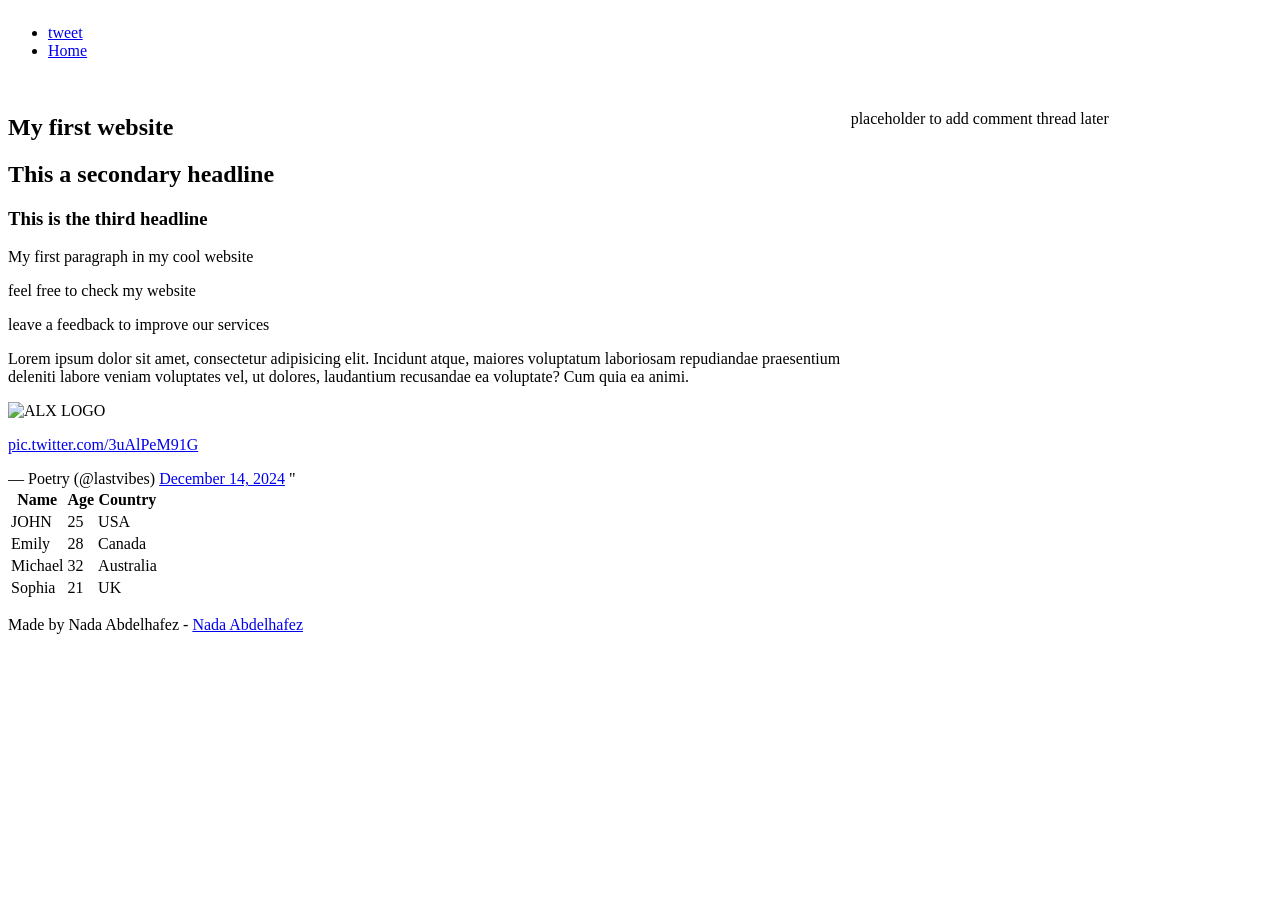
==== css_basic/index.html @ ceb207f8 "inital commit" ====
<!DOCTYPE html>
<html lang ="en"> 
    <head>
        <meta charset="UTF-8">
        <meta name="viewpoint" content="width=device-width, initial-scale=1.0">
        <title>My first website</title>
        
        <!-- <link href="base.css" rel="stylesheet"> -->
        <link href="styles.css" rel="stylesheet">
    </head>
    <body class="works_on_smartphones">
        <header>
            <ul>
                <li> <a href="tweets.html" target="_blank">tweet</a> </li>
                <li> <a href="index.html" target="_blank">Home</a> </li>
            </ul>
        </header>
        <br>
        <Main>
        <article>
            <h1>My first website</h1>
            <h2>This a secondary headline</h2>
            <h3>This is the third headline</h3>
    
            <p>My first paragraph in my cool website</p>
            <p>feel free to check my website</p>
            <p>leave a feedback to improve our services </p>
            <p>Lorem ipsum dolor sit amet, consectetur adipisicing elit. Incidunt atque, maiores voluptatum laboriosam repudiandae praesentium deleniti labore veniam voluptates vel, ut dolores, laudantium recusandae ea voluptate? Cum quia ea animi.</p>
    
            <img src=" https://i.ibb.co/gTDZZT8/ALX-Logo-07.png" alt="ALX LOGO">
            <a href="<blockquote class="twitter-tweet"><p lang="zxx" dir="ltr"><a href="https://t.co/3uAlPeM91G">pic.twitter.com/3uAlPeM91G</a></p>&mdash; Poetry (@lastvibes) <a href="https://twitter.com/lastvibes/status/1867982886873276870?ref_src=twsrc%5Etfw">December 14, 2024</a></blockquote> <script async src="https://platform.twitter.com/widgets.js" charset="utf-8"></script>" </a>
        
            <br>

        <table> 
            <thead>
                <tr>
                    <th>Name </th>
                    <th>Age</th>
                    <th>Country </th>
                </tr>
            </thead>
            <tbody>
                <tr>
                    <td>JOHN</td>
                    <td>25</td>
                    <td>USA</td>
                </tr>
                <tr>
                    <td>Emily</td>
                    <td>28</td>
                    <td>Canada</td>
                </tr>
                <tr>
                    <td>Michael</td>
                    <td>32</td>
                    <td>Australia</td>
                </tr>
                <tr>
                    <td>Sophia</td>
                    <td>21</td>
                    <td>UK</td>
                </tr>
            </tbody>
        </table>
        </article>
        <aside>
            <p>placeholder to add comment thread later</p>
        </aside>
        </Main>
        <footer> 
            <p>Made by Nada Abdelhafez - <a href="https://x.com/lastvibes/status/1867982886873276870" target="_blank">Nada Abdelhafez</a> </p>        
        </footer>
    </body>
</html>
---- css_basic/styles.css ----
body {
    display: flex;
    flex-direction: column;
}

main{
    display: flex;
    flex-direction: row;
    flex: auto;

}

article {
    flex: 2;
    overflow-y: auto;
}

aside {
    flex: 1;
    overflow-y: auto;
}
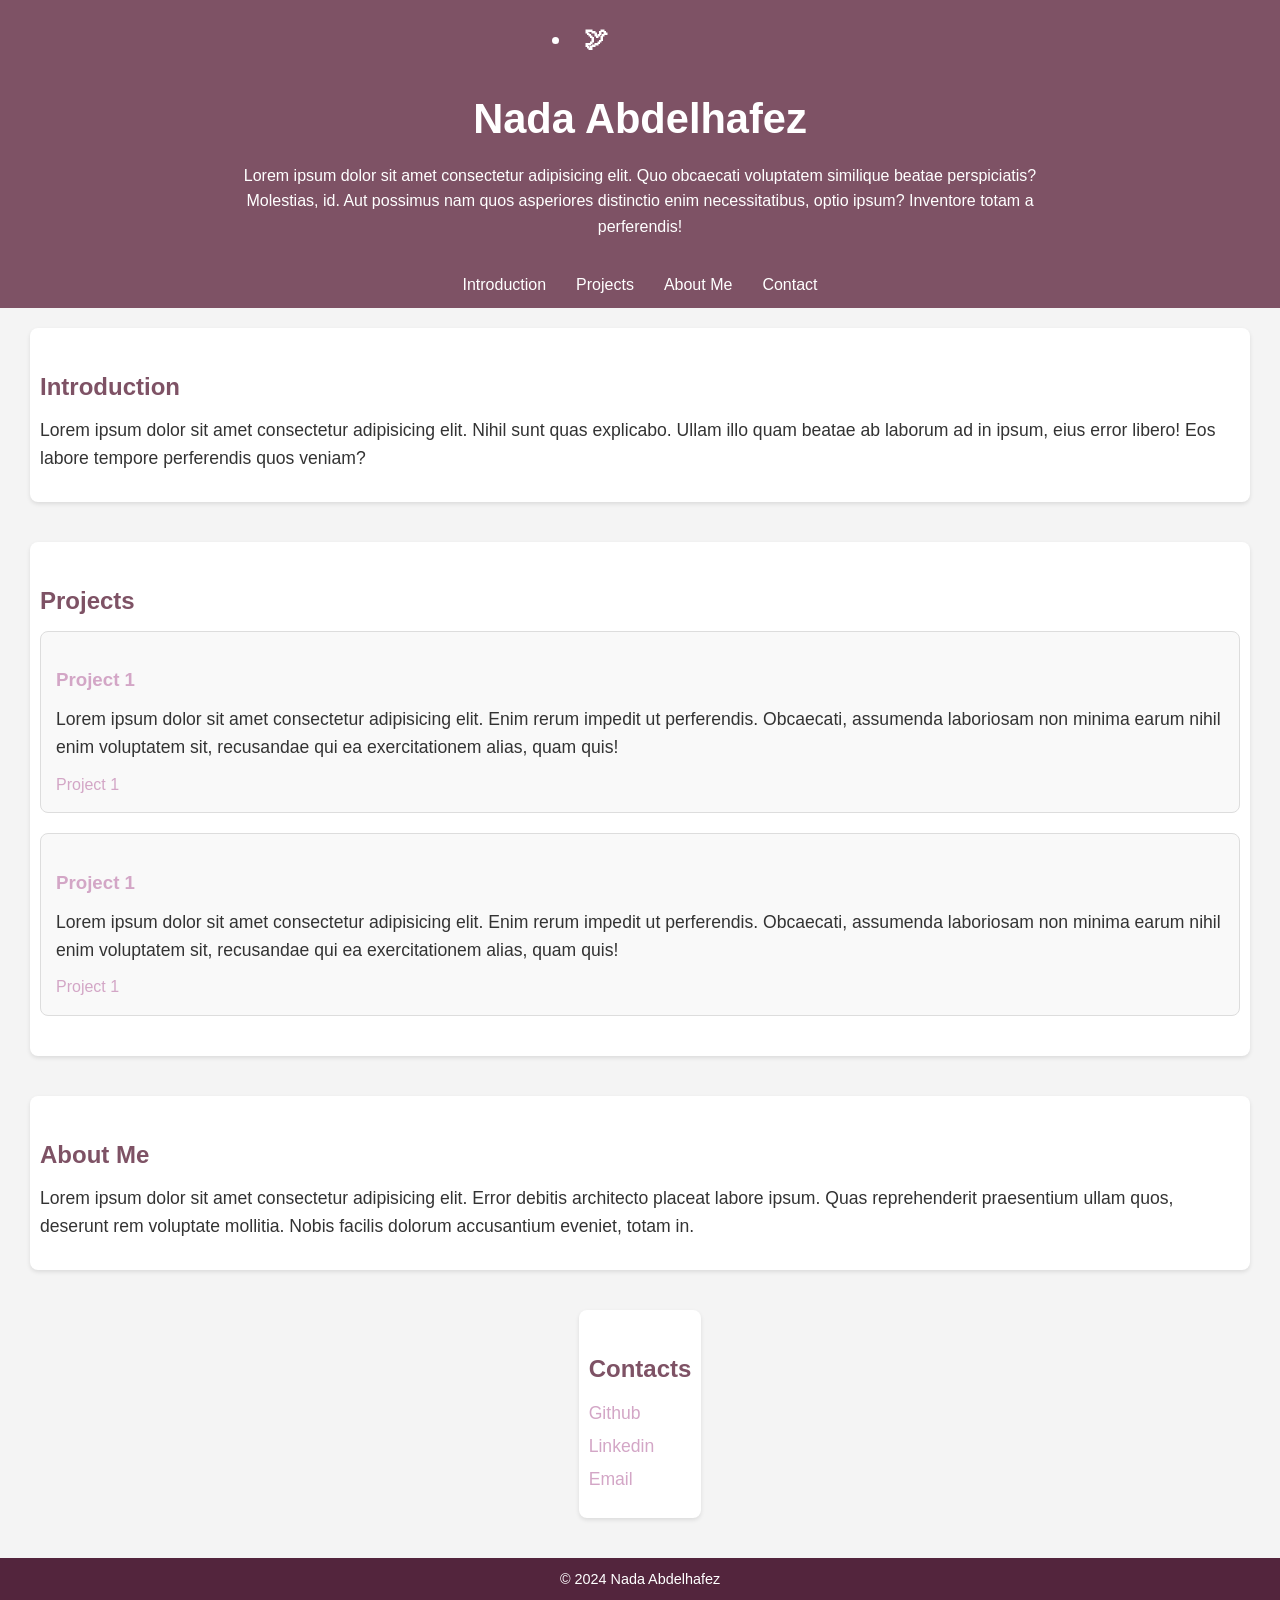
==== commit e8f2e473: "added styles" ====
--- a/css_basic/index.html
+++ b/css_basic/index.html
@@ -1,75 +1,55 @@
 <!DOCTYPE html>
-<html lang ="en"> 
-    <head>
-        <meta charset="UTF-8">
-        <meta name="viewpoint" content="width=device-width, initial-scale=1.0">
-        <title>My first website</title>
-        
-        <!-- <link href="base.css" rel="stylesheet"> -->
+<html lang="en">
+<head>
+    <title>Nada Abdelhafez - Personal Portfolio</title>
+    <meta charset="UTF-8">
+    <meta name="viewport" content="width=device-width, initial-scale=1.0">
+
         <link href="styles.css" rel="stylesheet">
-    </head>
-    <body class="works_on_smartphones">
-        <header>
-            <ul>
-                <li> <a href="tweets.html" target="_blank">tweet</a> </li>
-                <li> <a href="index.html" target="_blank">Home</a> </li>
-            </ul>
-        </header>
-        <br>
-        <Main>
-        <article>
-            <h1>My first website</h1>
-            <h2>This a secondary headline</h2>
-            <h3>This is the third headline</h3>
-    
-            <p>My first paragraph in my cool website</p>
-            <p>feel free to check my website</p>
-            <p>leave a feedback to improve our services </p>
-            <p>Lorem ipsum dolor sit amet, consectetur adipisicing elit. Incidunt atque, maiores voluptatum laboriosam repudiandae praesentium deleniti labore veniam voluptates vel, ut dolores, laudantium recusandae ea voluptate? Cum quia ea animi.</p>
-    
-            <img src=" https://i.ibb.co/gTDZZT8/ALX-Logo-07.png" alt="ALX LOGO">
-            <a href="<blockquote class="twitter-tweet"><p lang="zxx" dir="ltr"><a href="https://t.co/3uAlPeM91G">pic.twitter.com/3uAlPeM91G</a></p>&mdash; Poetry (@lastvibes) <a href="https://twitter.com/lastvibes/status/1867982886873276870?ref_src=twsrc%5Etfw">December 14, 2024</a></blockquote> <script async src="https://platform.twitter.com/widgets.js" charset="utf-8"></script>" </a>
-        
-            <br>
-
-        <table> 
-            <thead>
-                <tr>
-                    <th>Name </th>
-                    <th>Age</th>
-                    <th>Country </th>
-                </tr>
-            </thead>
-            <tbody>
-                <tr>
-                    <td>JOHN</td>
-                    <td>25</td>
-                    <td>USA</td>
-                </tr>
-                <tr>
-                    <td>Emily</td>
-                    <td>28</td>
-                    <td>Canada</td>
-                </tr>
-                <tr>
-                    <td>Michael</td>
-                    <td>32</td>
-                    <td>Australia</td>
-                </tr>
-                <tr>
-                    <td>Sophia</td>
-                    <td>21</td>
-                    <td>UK</td>
-                </tr>
-            </tbody>
-        </table>
+</head>
+<body>
+    <header>
+        <li class="logo">&#128330;</li>
+        <h1>Nada Abdelhafez</h1>
+        <p>Lorem ipsum dolor sit amet consectetur adipisicing elit. Quo obcaecati voluptatem similique beatae perspiciatis? Molestias, id. Aut possimus nam quos asperiores distinctio enim necessitatibus, optio ipsum? Inventore totam a perferendis!</p>
+    </header>
+    <nav>
+        <ul>
+            <li><a href="#Introduction"></a>Introduction </li>
+            <li><a href="#Projects"></a>Projects</li>            
+            <li><a href="#About Me"></a>About Me </li>        
+            <li><a href="#contact"></a>Contact </li>
+        </ul>
+    </nav>
+    <section id="introduction">
+            <h2>Introduction</h2>
+            <p>Lorem ipsum dolor sit amet consectetur adipisicing elit. Nihil sunt quas explicabo. Ullam illo quam beatae ab laborum ad in ipsum, eius error libero! Eos labore tempore perferendis quos veniam?</p>
+    </section>
+    <section id="projects">
+        <h2>Projects</h2>
+        <article class="project">
+            <h3>Project 1</h3>
+            <p>Lorem ipsum dolor sit amet consectetur adipisicing elit. Enim rerum impedit ut perferendis. Obcaecati, assumenda laboriosam non minima earum nihil enim voluptatem sit, recusandae qui ea exercitationem alias, quam quis!</p>
+            <a href="https:example.com" target="_blank">Project 1</a>
         </article>
-        <aside>
-            <p>placeholder to add comment thread later</p>
-        </aside>
-        </Main>
-        <footer> 
-            <p>Made by Nada Abdelhafez - <a href="https://x.com/lastvibes/status/1867982886873276870" target="_blank">Nada Abdelhafez</a> </p>        
-        </footer>
-    </body>
-</html>+        <article class="project">
+            <h3>Project 1</h3>
+            <p>Lorem ipsum dolor sit amet consectetur adipisicing elit. Enim rerum impedit ut perferendis. Obcaecati, assumenda laboriosam non minima earum nihil enim voluptatem sit, recusandae qui ea exercitationem alias, quam quis!</p>
+            <a href="https:example.com" target="_blank">Project 1</a>
+        </article>
+    </section>
+    <section id="about">
+        <h2>About Me</h2>
+        <p>Lorem ipsum dolor sit amet consectetur adipisicing elit. Error debitis architecto placeat labore ipsum. Quas reprehenderit praesentium ullam quos, deserunt rem voluptate mollitia. Nobis facilis dolorum accusantium eveniet, totam in.</p>
+    </section>
+    <section id="contact">
+        <h2>Contacts</h2>
+        <a href="https://github.com/Amira-ElHafez" target="_blank">Github</a>
+        <a href="https://www.linkedin.com/in/nada-abdelhafez-bb95a81a4/" target="_blank">Linkedin</a>
+        <a href="nadasayed399@gmail.com" target="_blank">Email</a>
+    </section>
+    <footer>
+        <p>&copy; 2024 Nada Abdelhafez</p>
+    </footer>
+</body>
+</html>
--- a/css_basic/styles.css
+++ b/css_basic/styles.css
@@ -1,21 +1,127 @@
 body {
     display: flex;
     flex-direction: column;
+    background-color: #f4f4f4;
+    color: #333;
+    font-family: Arial, sans-serif;
+    line-height: 1.6;
+    margin: 0;
 }
 
-main{
-    display: flex;
-    flex-direction: row;
-    flex: auto;
-
+header{
+    background-color: #7e5265;
+    color: white;
+    padding: 20px 10px;
+    text-align: center;
 }
 
-article {
-    flex: 2;
-    overflow-y: auto;
+.logo {
+    font-size: 1.5em;
+    font-weight: bold;
+    margin-right: 120px;
+    cursor: pointer;
 }
 
-aside {
-    flex: 1;
-    overflow-y: auto;
+header li{
+    margin-right: 15px;
+}
+
+
+header h1 {
+    font-size: 2.6em;
+    margin-bottom: 10px;
+}
+
+header p{
+    font-size: 1em;
+    max-width: 800px;
+    margin: 0 auto;
+}
+
+nav {
+    background-color: #7e5265;
+    padding: 10px;
+}
+
+nav ul{
+    display: flex;
+    margin: 0;
+    padding: 0;
+    list-style-type: none;
+    justify-content: center;
+}
+
+nav li{
+    margin: 0 15px;
+    color: white;
+}
+
+nav a {
+    color: white;
+    text-decoration: none; 
+    font-size: 1.1em;
+    transition: color 0.3s ease
+}
+
+section {
+    padding: 20px 10px;
+    margin: 20px auto;
+    max-width: 1200px;
+    background: white;
+    border-radius: 8px;
+    box-shadow: 0 2px 4px rgba(0, 0, 0, 0.1);
+}
+
+section h2 {
+    color: #7e5265;
+    margin-bottom: 10px;
+}
+
+section p {
+    margin: 10px 0;
+    font-size: 1.1em;
+}
+
+.project {
+    margin-bottom: 20px;
+    padding: 15px;
+    border: 1px solid #ddd;
+    border-radius: 8px;
+    background-color: #f9f9f9;
+}
+
+.project h3 {
+    margin-bottom: 10px;
+    color: #d3a6c6;
+}
+
+.project a {
+    color: #d3a6c6;
+    text-decoration: none;
+}
+
+#contact a {
+    display: block;
+    margin: 5px 0;
+    color: #d3a6c6;
+    text-decoration: none;
+    font-size: 1.1em;
+}
+
+#contact a:hover {
+    color: #53253d;
+    text-decoration: underline;
+}
+
+footer {
+    text-align: center;
+    background-color: #53253d;
+    color: white;
+    padding: 10px 0;
+    margin-top: 20px;
+}
+
+footer p {
+    margin: 0;
+    font-size: 0.9em;
 }
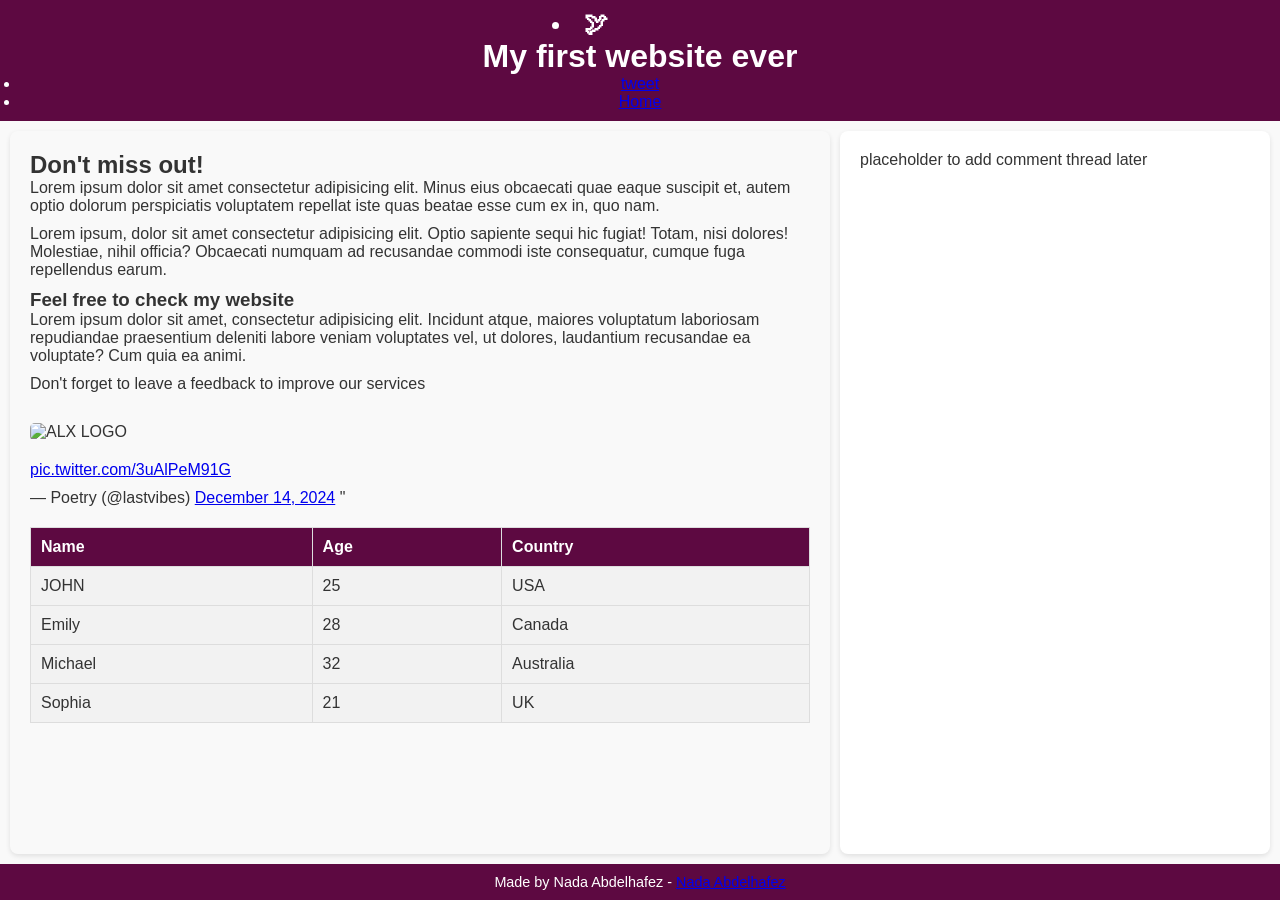
==== commit d1c60e36: "second update" ====
--- a/css_basic/index.html
+++ b/css_basic/index.html
@@ -1,55 +1,72 @@
 <!DOCTYPE html>
-<html lang="en">
-<head>
-    <title>Nada Abdelhafez - Personal Portfolio</title>
-    <meta charset="UTF-8">
-    <meta name="viewport" content="width=device-width, initial-scale=1.0">
+<html lang ="en"> 
+    <head>
+        <meta charset="UTF-8">
+        <meta name="viewpoint" content="width=device-width, initial-scale=1.0">
+        <title>My first website</title>
+        
+        <link href="base.css" rel="stylesheet">
+        <link href="styles.css" rel="stylesheet">
+    </head>
+    <body class="works_on_smartphone">
+        <header>
+            <li class="logo">&#128330;</li>
+            <h1>My first website ever</h1>
+            <ul>
+                <li> <a href="tweets.html" target="_blank">tweet</a> </li>
+                <li> <a href="index.html" target="_blank">Home</a> </li>
+            </ul>
+        </header>
+        <Main>
+        <article>
+            <h2>Don't miss out!</h2>
+            <p>Lorem ipsum dolor sit amet consectetur adipisicing elit. Minus eius obcaecati quae eaque suscipit et, autem optio dolorum perspiciatis voluptatem repellat iste quas beatae esse cum ex in, quo nam.</p>
+            <p>Lorem ipsum, dolor sit amet consectetur adipisicing elit. Optio sapiente sequi hic fugiat! Totam, nisi dolores! Molestiae, nihil officia? Obcaecati numquam ad recusandae commodi iste consequatur, cumque fuga repellendus earum.</p>
+            <h3>Feel free to check my website</h3>
+            <p>Lorem ipsum dolor sit amet, consectetur adipisicing elit. Incidunt atque, maiores voluptatum laboriosam repudiandae praesentium deleniti labore veniam voluptates vel, ut dolores, laudantium recusandae ea voluptate? Cum quia ea animi.</p>
+            <p>Don't forget to leave a feedback to improve our services </p>
 
-        <link href="styles.css" rel="stylesheet">
-</head>
-<body>
-    <header>
-        <li class="logo">&#128330;</li>
-        <h1>Nada Abdelhafez</h1>
-        <p>Lorem ipsum dolor sit amet consectetur adipisicing elit. Quo obcaecati voluptatem similique beatae perspiciatis? Molestias, id. Aut possimus nam quos asperiores distinctio enim necessitatibus, optio ipsum? Inventore totam a perferendis!</p>
-    </header>
-    <nav>
-        <ul>
-            <li><a href="#Introduction"></a>Introduction </li>
-            <li><a href="#Projects"></a>Projects</li>            
-            <li><a href="#About Me"></a>About Me </li>        
-            <li><a href="#contact"></a>Contact </li>
-        </ul>
-    </nav>
-    <section id="introduction">
-            <h2>Introduction</h2>
-            <p>Lorem ipsum dolor sit amet consectetur adipisicing elit. Nihil sunt quas explicabo. Ullam illo quam beatae ab laborum ad in ipsum, eius error libero! Eos labore tempore perferendis quos veniam?</p>
-    </section>
-    <section id="projects">
-        <h2>Projects</h2>
-        <article class="project">
-            <h3>Project 1</h3>
-            <p>Lorem ipsum dolor sit amet consectetur adipisicing elit. Enim rerum impedit ut perferendis. Obcaecati, assumenda laboriosam non minima earum nihil enim voluptatem sit, recusandae qui ea exercitationem alias, quam quis!</p>
-            <a href="https:example.com" target="_blank">Project 1</a>
+            <img src=" https://i.ibb.co/gTDZZT8/ALX-Logo-07.png" alt="ALX LOGO">
+            <a href="<blockquote class="twitter-tweet><p lang="zxx" dir="ltr"><a href="https://t.co/3uAlPeM91G">pic.twitter.com/3uAlPeM91G</a></p>&mdash; Poetry (@lastvibes) <a href="https://twitter.com/lastvibes/status/1867982886873276870?ref_src=twsrc%5Etfw">December 14, 2024</a></blockquote> <script async src="https://platform.twitter.com/widgets.js" charset="utf-8"></script>" </a>
+            <br>
+        <table> 
+            <thead>
+                <tr>
+                    <th>Name </th>
+                    <th>Age</th>
+                    <th>Country </th>
+                </tr>
+            </thead>
+            <tbody>
+                <tr>
+                    <td>JOHN</td>
+                    <td>25</td>
+                    <td>USA</td>
+                </tr>
+                <tr>
+                    <td>Emily</td>
+                    <td>28</td>
+                    <td>Canada</td>
+                </tr>
+                <tr>
+                    <td>Michael</td>
+                    <td>32</td>
+                    <td>Australia</td>
+                </tr>
+                <tr>
+                    <td>Sophia</td>
+                    <td>21</td>
+                    <td>UK</td>
+                </tr>
+            </tbody>
+        </table>
         </article>
-        <article class="project">
-            <h3>Project 1</h3>
-            <p>Lorem ipsum dolor sit amet consectetur adipisicing elit. Enim rerum impedit ut perferendis. Obcaecati, assumenda laboriosam non minima earum nihil enim voluptatem sit, recusandae qui ea exercitationem alias, quam quis!</p>
-            <a href="https:example.com" target="_blank">Project 1</a>
-        </article>
-    </section>
-    <section id="about">
-        <h2>About Me</h2>
-        <p>Lorem ipsum dolor sit amet consectetur adipisicing elit. Error debitis architecto placeat labore ipsum. Quas reprehenderit praesentium ullam quos, deserunt rem voluptate mollitia. Nobis facilis dolorum accusantium eveniet, totam in.</p>
-    </section>
-    <section id="contact">
-        <h2>Contacts</h2>
-        <a href="https://github.com/Amira-ElHafez" target="_blank">Github</a>
-        <a href="https://www.linkedin.com/in/nada-abdelhafez-bb95a81a4/" target="_blank">Linkedin</a>
-        <a href="nadasayed399@gmail.com" target="_blank">Email</a>
-    </section>
-    <footer>
-        <p>&copy; 2024 Nada Abdelhafez</p>
-    </footer>
-</body>
-</html>
+        <aside>
+            <p>placeholder to add comment thread later</p>
+        </aside>
+        </Main>
+        <footer> 
+            <p>Made by Nada Abdelhafez - <a href="https://x.com/lastvibes/status/1867982886873276870" target="_blank">Nada Abdelhafez</a> </p>        
+        </footer>
+    </body>
+</html>
--- a/css_basic/styles.css
+++ b/css_basic/styles.css
@@ -1,18 +1,60 @@
+* {
+    margin: 0;
+    padding: 0;
+    box-sizing: border-box;
+    font-family: 'Arial', sans-serif;
+}
+
 body {
     display: flex;
     flex-direction: column;
     background-color: #f4f4f4;
     color: #333;
-    font-family: Arial, sans-serif;
-    line-height: 1.6;
-    margin: 0;
+    height: 100vh;
+}
+
+main {
+    display: flex;
+    flex-direction: row;
+    flex: auto;
+    gap: 10px;
+    padding: 10px;
+    background-color: #f9f9f9;
+}
+
+article {
+    overflow-y: auto;
+    flex: 2;
+    padding: 20px;
+    border-radius: 8px;
+    box-shadow: 0 2px 5px rgba(0, 0, 0, 0.1);
+}
+
+article img {
+    max-width: 100%;
+    border-radius: 5px;
+    margin: 20px 0;
+}
+
+aside{
+    overflow-y: auto;
+    flex: 1;
+    background-color: white;
+    padding: 20px;
+    border-radius: 8px;
+    box-shadow: 0 2px 5px rgba(0, 0, 0, 0.1);
 }
 
 header{
-    background-color: #7e5265;
+    background-color: #5d0941;
     color: white;
-    padding: 20px 10px;
+    padding: 10px 20px;
     text-align: center;
+}
+
+header li {
+    color: white;
+    text-decoration: none;
 }
 
 .logo {
@@ -22,103 +64,37 @@
     cursor: pointer;
 }
 
-header li{
-    margin-right: 15px;
-}
-
-
-header h1 {
-    font-size: 2.6em;
+article p, aside p {
     margin-bottom: 10px;
 }
 
-header p{
-    font-size: 1em;
-    max-width: 800px;
-    margin: 0 auto;
+article table {
+    width: 100%;
+    border-collapse: collapse;
+    margin-top: 20px;
 }
 
-nav {
-    background-color: #7e5265;
+article table th,
+article table td {
+    border: 1px solid #ddd;
     padding: 10px;
+    text-align: left;
 }
 
-nav ul{
-    display: flex;
-    margin: 0;
-    padding: 0;
-    list-style-type: none;
-    justify-content: center;
-}
-
-nav li{
-    margin: 0 15px;
+article table th {
+    background-color: #5d0941;
     color: white;
 }
 
-nav a {
-    color: white;
-    text-decoration: none; 
-    font-size: 1.1em;
-    transition: color 0.3s ease
-}
-
-section {
-    padding: 20px 10px;
-    margin: 20px auto;
-    max-width: 1200px;
-    background: white;
-    border-radius: 8px;
-    box-shadow: 0 2px 4px rgba(0, 0, 0, 0.1);
-}
-
-section h2 {
-    color: #7e5265;
-    margin-bottom: 10px;
-}
-
-section p {
-    margin: 10px 0;
-    font-size: 1.1em;
-}
-
-.project {
-    margin-bottom: 20px;
-    padding: 15px;
-    border: 1px solid #ddd;
-    border-radius: 8px;
-    background-color: #f9f9f9;
-}
-
-.project h3 {
-    margin-bottom: 10px;
-    color: #d3a6c6;
-}
-
-.project a {
-    color: #d3a6c6;
-    text-decoration: none;
-}
-
-#contact a {
-    display: block;
-    margin: 5px 0;
-    color: #d3a6c6;
-    text-decoration: none;
-    font-size: 1.1em;
-}
-
-#contact a:hover {
-    color: #53253d;
-    text-decoration: underline;
+article table tr{
+    background-color: #f2f2f2;
 }
 
 footer {
+    background-color: #5d0941;
+    color: white;
     text-align: center;
-    background-color: #53253d;
-    color: white;
-    padding: 10px 0;
-    margin-top: 20px;
+    padding: 10px 20px;
 }
 
 footer p {
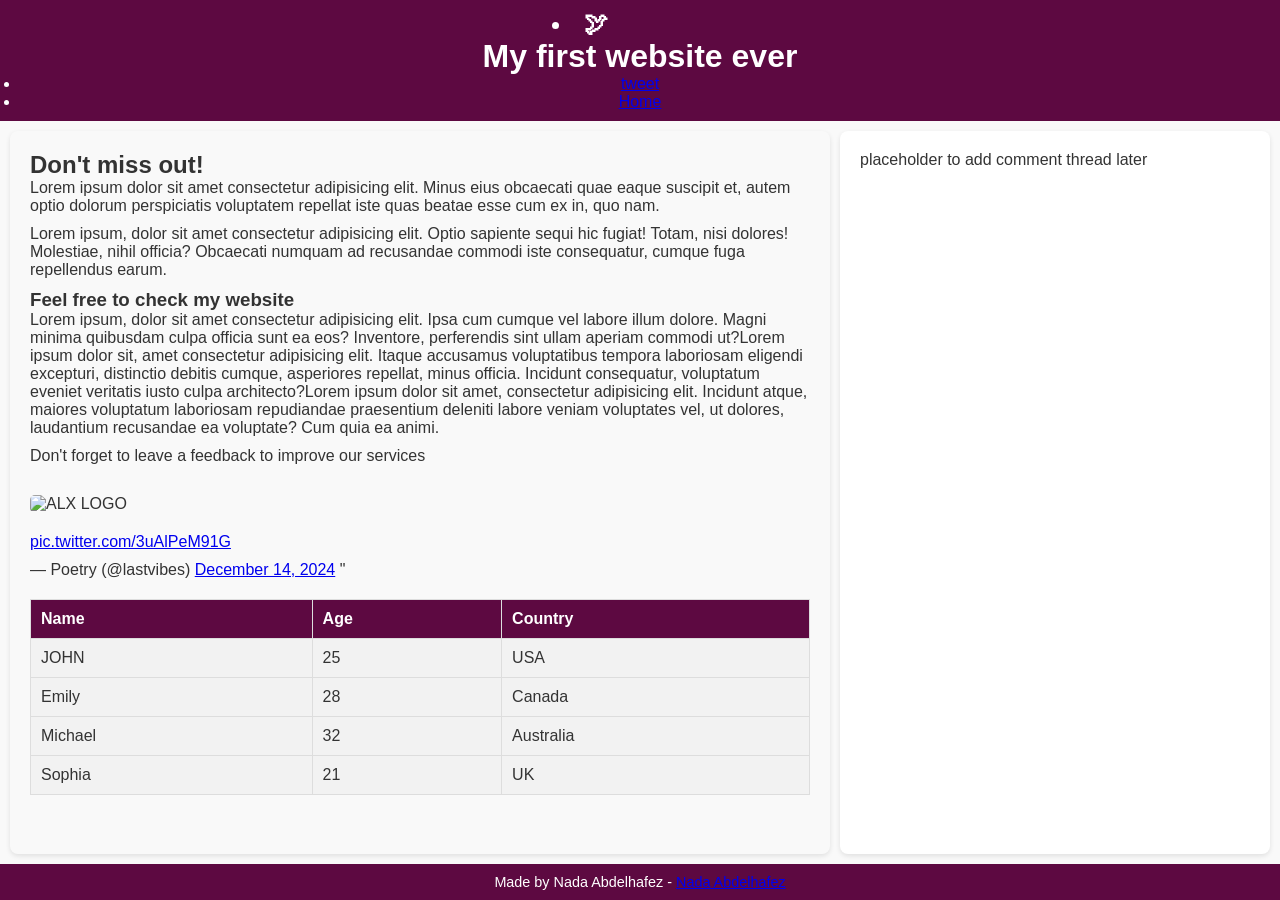
==== commit 6162e947: "add p" ====
--- a/css_basic/index.html
+++ b/css_basic/index.html
@@ -23,7 +23,7 @@
             <p>Lorem ipsum dolor sit amet consectetur adipisicing elit. Minus eius obcaecati quae eaque suscipit et, autem optio dolorum perspiciatis voluptatem repellat iste quas beatae esse cum ex in, quo nam.</p>
             <p>Lorem ipsum, dolor sit amet consectetur adipisicing elit. Optio sapiente sequi hic fugiat! Totam, nisi dolores! Molestiae, nihil officia? Obcaecati numquam ad recusandae commodi iste consequatur, cumque fuga repellendus earum.</p>
             <h3>Feel free to check my website</h3>
-            <p>Lorem ipsum dolor sit amet, consectetur adipisicing elit. Incidunt atque, maiores voluptatum laboriosam repudiandae praesentium deleniti labore veniam voluptates vel, ut dolores, laudantium recusandae ea voluptate? Cum quia ea animi.</p>
+            <p>Lorem ipsum, dolor sit amet consectetur adipisicing elit. Ipsa cum cumque vel labore illum dolore. Magni minima quibusdam culpa officia sunt ea eos? Inventore, perferendis sint ullam aperiam commodi ut?Lorem ipsum dolor sit, amet consectetur adipisicing elit. Itaque accusamus voluptatibus tempora laboriosam eligendi excepturi, distinctio debitis cumque, asperiores repellat, minus officia. Incidunt consequatur, voluptatum eveniet veritatis iusto culpa architecto?Lorem ipsum dolor sit amet, consectetur adipisicing elit. Incidunt atque, maiores voluptatum laboriosam repudiandae praesentium deleniti labore veniam voluptates vel, ut dolores, laudantium recusandae ea voluptate? Cum quia ea animi.</p>
             <p>Don't forget to leave a feedback to improve our services </p>
 
             <img src=" https://i.ibb.co/gTDZZT8/ALX-Logo-07.png" alt="ALX LOGO">
